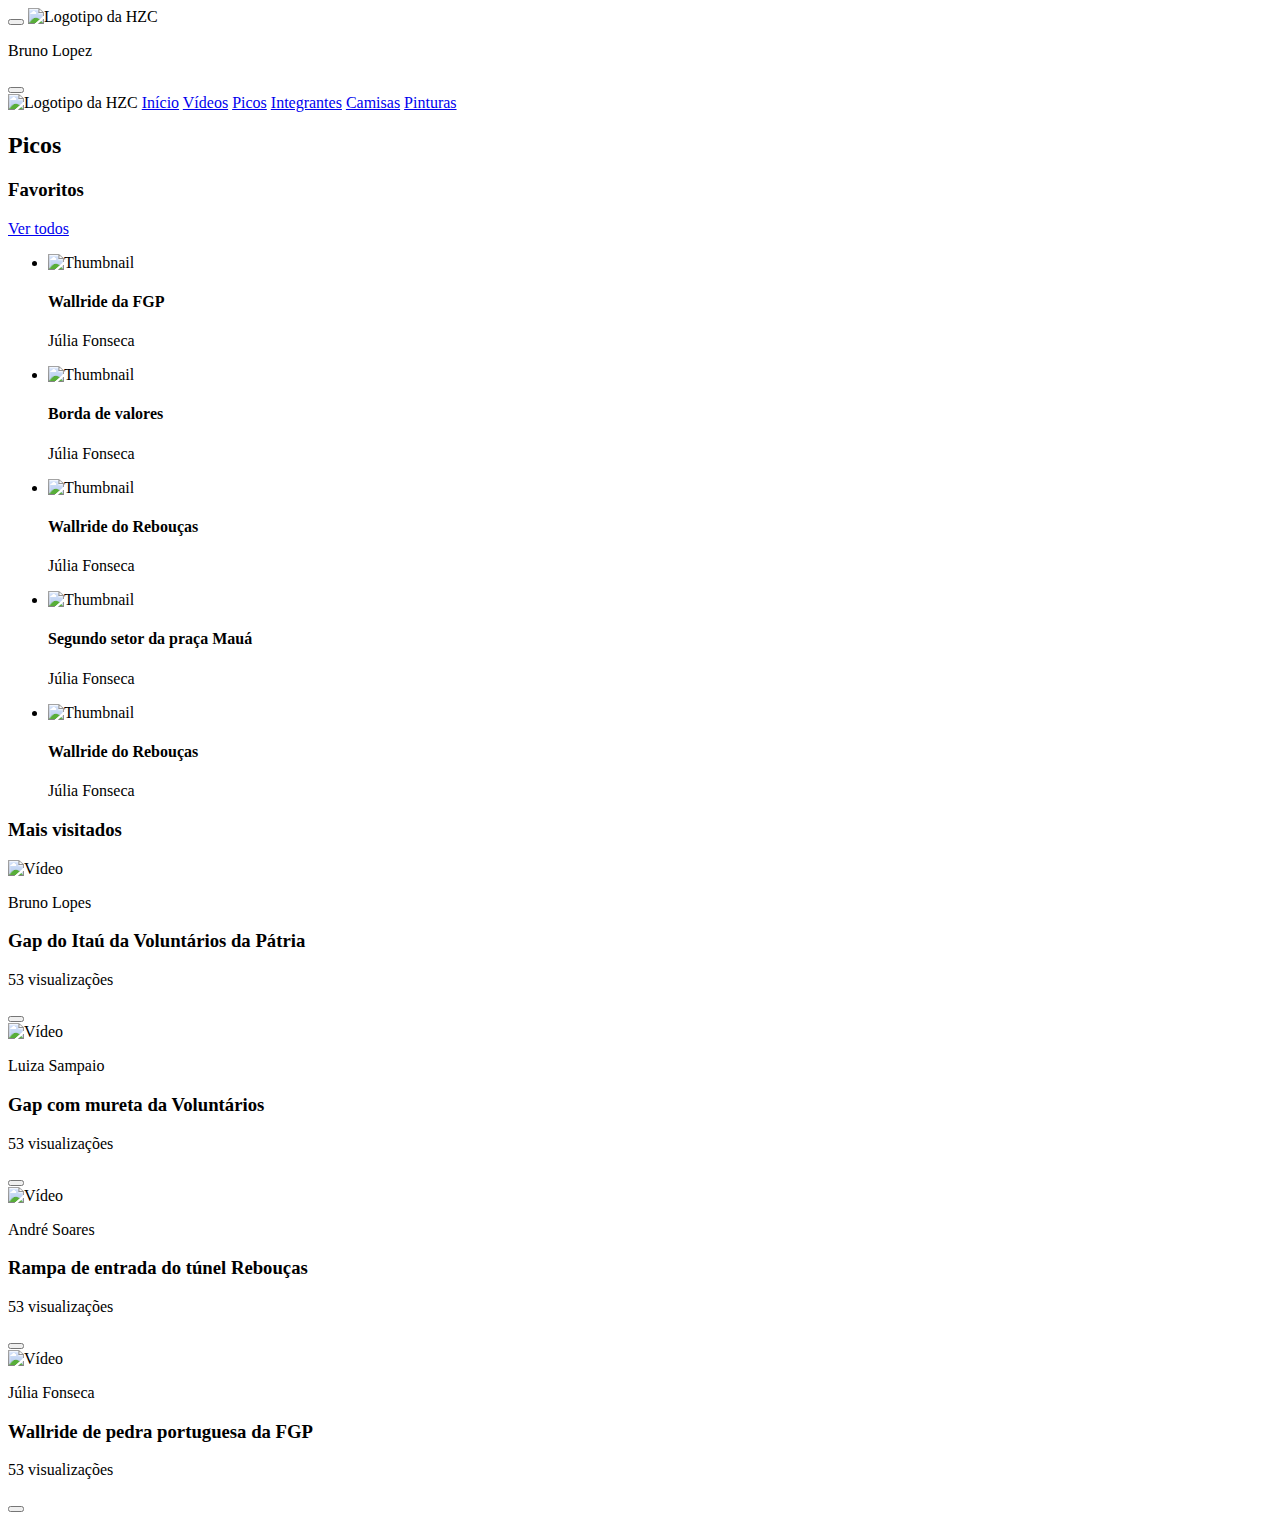
==== picos.html @ b49a645b "Add files via upload" ====
<!DOCTYPE html>
<html lang="pt-br">
  <head>
    <meta charset="UTF-8" />
    <meta http-equiv="X-UA-Compatible" content="IE=edge" />
    <meta name="viewport" content="width=device-width, initial-scale=1.0" />
    <title>HZC | Picos</title>
    <link rel="preconnect" href="https://fonts.googleapis.com" />
    <link rel="preconnect" href="https://fonts.gstatic.com" crossorigin />
    <link
      rel="stylesheet"
      href="https://fonts.googleapis.com/css2?family=Open+Sans:wght@400;600;700&display=swap"
    />
    <link rel="stylesheet" href="reset.css" />
    <link rel="stylesheet" href="style.css" />
  </head>
  <body>
    <header class="cabecalho">
      <button class="cabecalho__menu" aria-label="Menu"><i></i></button>
      <img src="img/logo.svg" alt="Logotipo da HZC" class="cabecalho__logo" />
      <p class="cabecalho__perfil">Bruno Lopez</p>
      <button class="cabecalho__notificacao" aria-label="Notificação">
        <i></i>
      </button>
    </header>
    <nav class="menu-lateral">
      <img
        src="img/logo.svg"
        alt="Logotipo da HZC"
        class="menu-lateral__logo"
      />
      <a href="index.html" class="menu-lateral__link menu-lateral__link--inicio"
        >Início</a
      >
      <a href="#" class="menu-lateral__link menu-lateral__link--videos"
        >Vídeos</a
      >
      <a
        href="picos.html"
        class="menu-lateral__link menu-lateral__link--picos menu-lateral__link--ativo"
        >Picos</a
      >
      <a href="#" class="menu-lateral__link menu-lateral__link--integrantes"
        >Integrantes</a
      >
      <a href="#" class="menu-lateral__link menu-lateral__link--camisas"
        >Camisas</a
      >
      <a href="#" class="menu-lateral__link menu-lateral__link--pinturas"
        >Pinturas</a
      >
    </nav>
    <main class="principal principal--picos">
      <h2 class="titulo-pagina">Picos</h2>
      <article
        class="cartao picos-mapa"
        aria-label="Mapa dos picos favoritos"
      ></article>
      <article class="cartao cartao--recentes picos-favoritos">
        <h3 class="cartao__titulo">Favoritos</h3>
        <a href="#" class="cartao__link">Ver todos</a>
        <ul class="cartao__lista">
          <li class="cartao__item">
            <img
              src="img/miniatura_1.png"
              alt="Thumbnail"
              class="cartao__item-thumbnail"
            />
            <h4 class="cartao__item-titulo">Wallride da FGP</h4>
            <p class="cartao__item-perfil">Júlia Fonseca</p>
          </li>
          <li class="cartao__item">
            <img
              src="img/miniatura_2.png"
              alt="Thumbnail"
              class="cartao__item-thumbnail"
            />
            <h4 class="cartao__item-titulo">Borda de valores</h4>
            <p class="cartao__item-perfil">Júlia Fonseca</p>
          </li>
          <li class="cartao__item">
            <img
              src="img/miniatura_3.png"
              alt="Thumbnail"
              class="cartao__item-thumbnail"
            />
            <h4 class="cartao__item-titulo">Wallride do Rebouças</h4>
            <p class="cartao__item-perfil">Júlia Fonseca</p>
          </li>
          <li class="cartao__item">
            <img
              src="img/miniatura_4.png"
              alt="Thumbnail"
              class="cartao__item-thumbnail"
            />
            <h4 class="cartao__item-titulo">Segundo setor da praça Mauá</h4>
            <p class="cartao__item-perfil">Júlia Fonseca</p>
          </li>
          <li class="cartao__item">
            <img
              src="img/miniatura_5.png"
              alt="Thumbnail"
              class="cartao__item-thumbnail"
            />
            <h4 class="cartao__item-titulo">Wallride do Rebouças</h4>
            <p class="cartao__item-perfil">Júlia Fonseca</p>
          </li>
        </ul>
      </article>
      <section class="secao secao-picos-mais-visitados">
        <h3 class="titulo-secao">Mais visitados</h3>
        <article class="cartao">
          <img src="img/video_1.png" alt="Vídeo" class="cartao__imagem" />
          <div class="cartao__conteudo">
            <p class="cartao__perfil">Bruno Lopes</p>
            <h3 class="cartao__titulo">Gap do Itaú da Voluntários da Pátria</h3>
            <p class="cartao__info cartao__info--visualizacao">
              53 visualizações
            </p>
            <button
              class="cartao__botao cartao__botao--pico"
              aria-label="Visualizar no maps"
            ></button>
          </div>
        </article>
        <article class="cartao">
          <img src="img/video_2.png" alt="Vídeo" class="cartao__imagem" />
          <div class="cartao__conteudo">
            <p class="cartao__perfil">Luiza Sampaio</p>
            <h3 class="cartao__titulo">Gap com mureta da Voluntários</h3>
            <p class="cartao__info cartao__info--visualizacao">
              53 visualizações
            </p>
            <button
              class="cartao__botao cartao__botao--pico"
              aria-label="Visualizar no maps"
            ></button>
          </div>
        </article>
        <article class="cartao">
          <img src="img/video_3.png" alt="Vídeo" class="cartao__imagem" />
          <div class="cartao__conteudo">
            <p class="cartao__perfil">André Soares</p>
            <h3 class="cartao__titulo">Rampa de entrada do túnel Rebouças</h3>
            <p class="cartao__info cartao__info--visualizacao">
              53 visualizações
            </p>
            <button
              class="cartao__botao cartao__botao--pico"
              aria-label="Visualizar no maps"
            ></button>
          </div>
        </article>
        <article class="cartao">
          <img src="img/video_4.png" alt="Vídeo" class="cartao__imagem" />
          <div class="cartao__conteudo">
            <p class="cartao__perfil">Júlia Fonseca</p>
            <h3 class="cartao__titulo">Wallride de pedra portuguesa da FGP</h3>
            <p class="cartao__info cartao__info--visualizacao">
              53 visualizações
            </p>
            <button
              class="cartao__botao cartao__botao--pico"
              aria-label="Visualizar no maps"
            ></button>
          </div>
        </article>
      </section>
    </main>
    <script src="index.js"></script>
  </body>
</html>
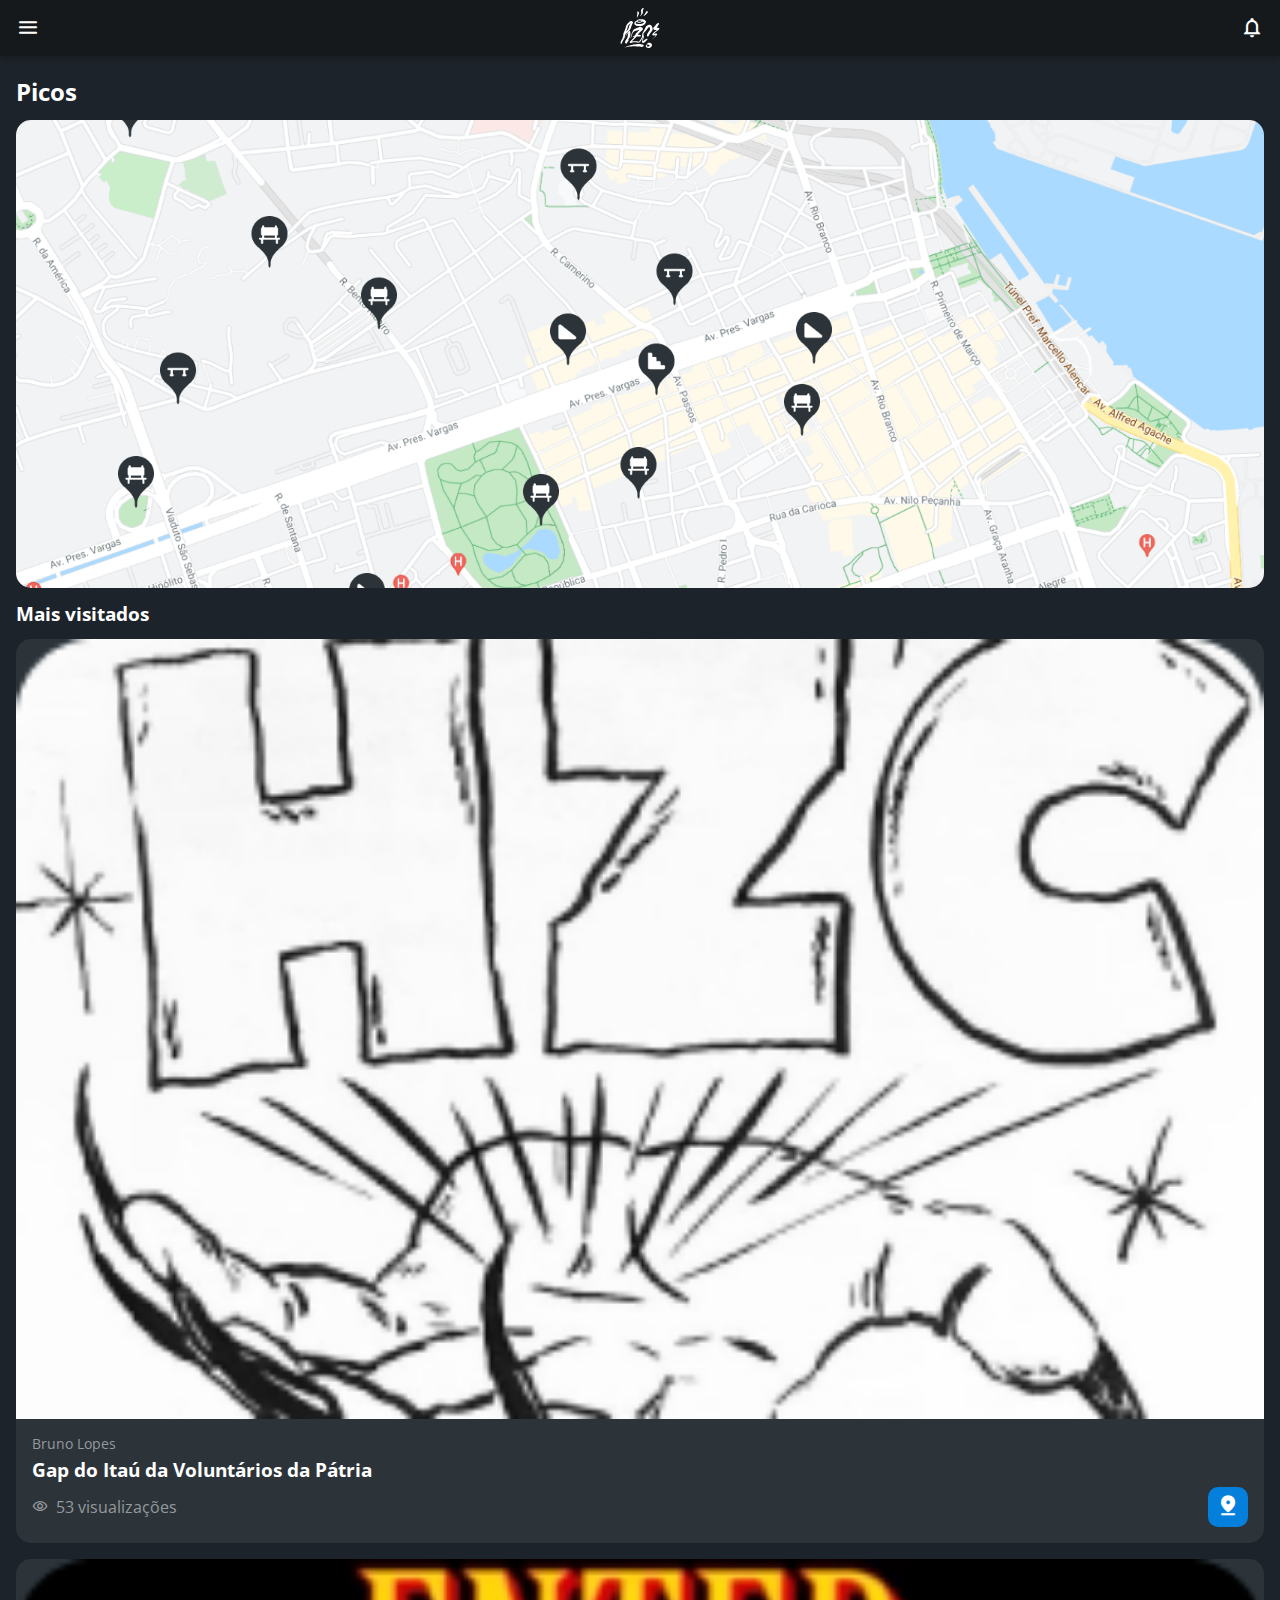
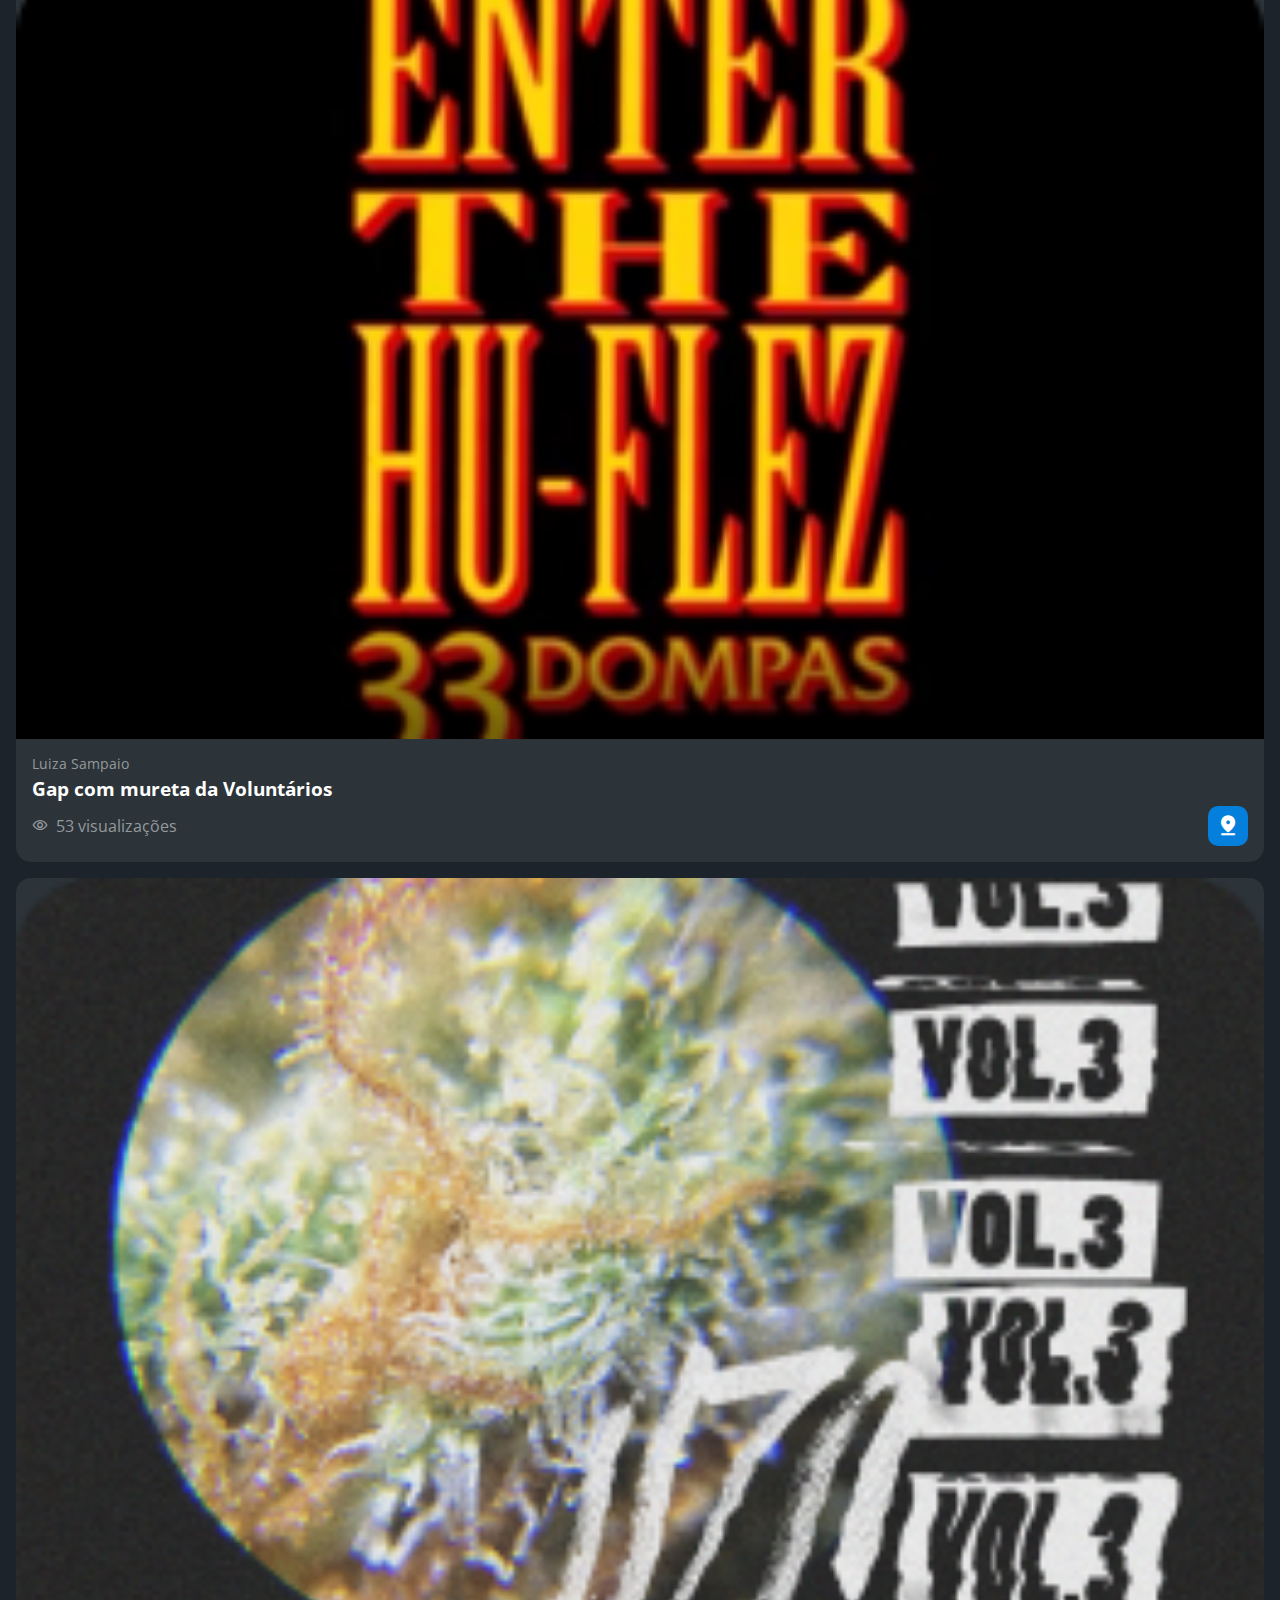
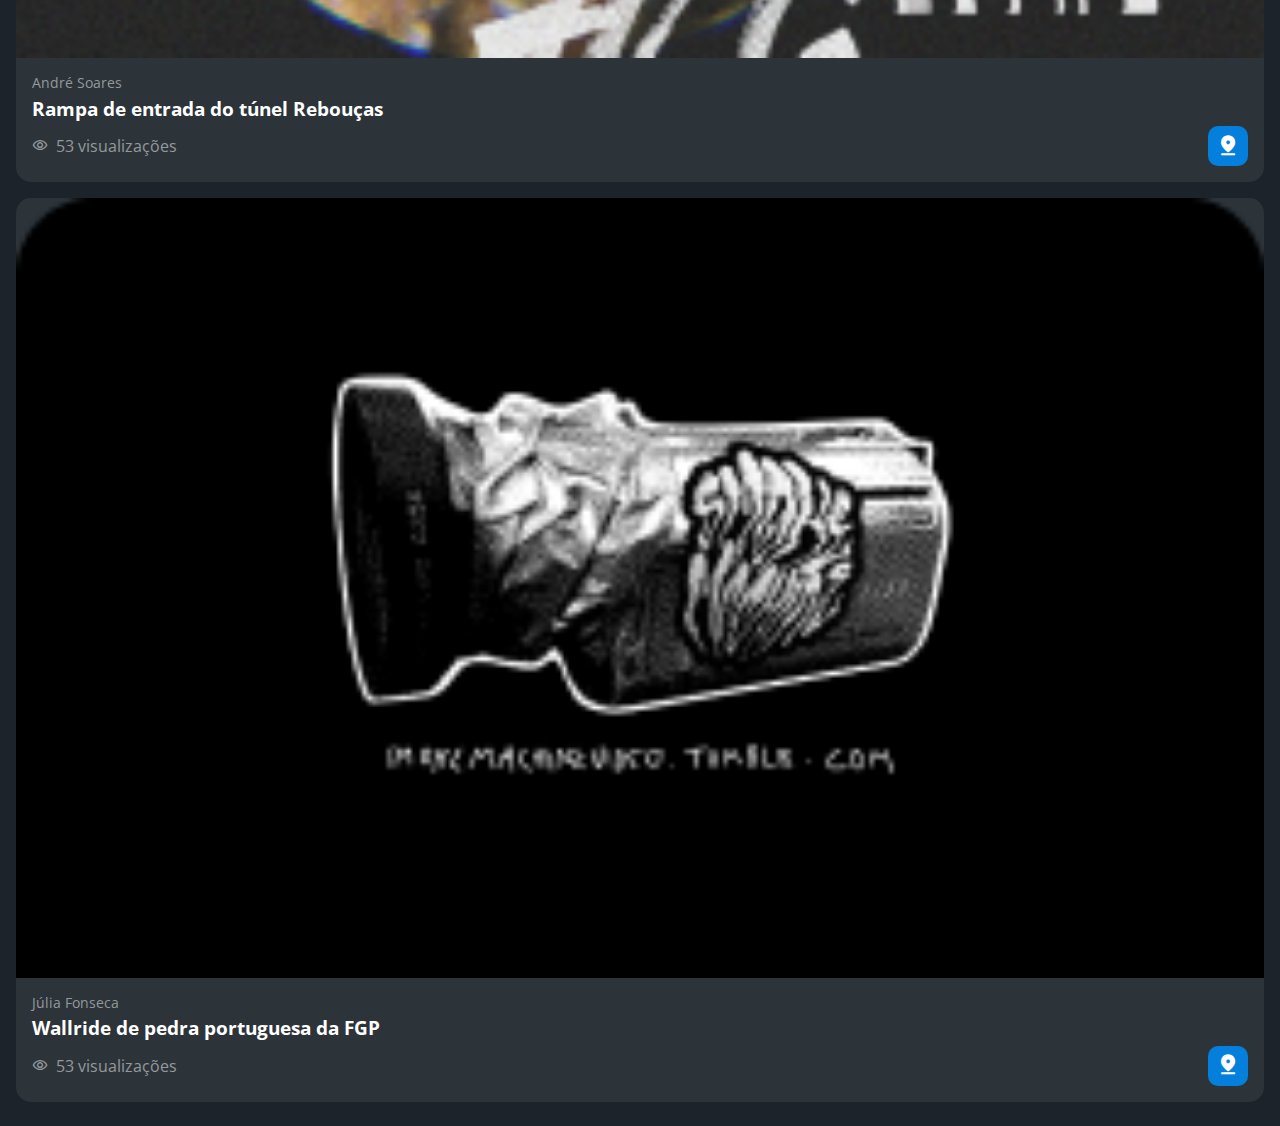
==== commit 83c584c7: "Last improvement" ====
--- a/picos.html
+++ b/picos.html
@@ -11,13 +11,17 @@
       rel="stylesheet"
       href="https://fonts.googleapis.com/css2?family=Open+Sans:wght@400;600;700&display=swap"
     />
-    <link rel="stylesheet" href="reset.css" />
-    <link rel="stylesheet" href="style.css" />
+    <link rel="stylesheet" href="assets/css/reset.css" />
+    <link rel="stylesheet" href="assets/css/style.css" />
   </head>
   <body>
     <header class="cabecalho">
       <button class="cabecalho__menu" aria-label="Menu"><i></i></button>
-      <img src="img/logo.svg" alt="Logotipo da HZC" class="cabecalho__logo" />
+      <img
+        src="assets/img/logo.svg"
+        alt="Logotipo da HZC"
+        class="cabecalho__logo"
+      />
       <p class="cabecalho__perfil">Bruno Lopez</p>
       <button class="cabecalho__notificacao" aria-label="Notificação">
         <i></i>
@@ -25,7 +29,7 @@
     </header>
     <nav class="menu-lateral">
       <img
-        src="img/logo.svg"
+        src="assets/img/logo.svg"
         alt="Logotipo da HZC"
         class="menu-lateral__logo"
       />
@@ -62,7 +66,7 @@
         <ul class="cartao__lista">
           <li class="cartao__item">
             <img
-              src="img/miniatura_1.png"
+              src="assets/img/miniatura_1.png"
               alt="Thumbnail"
               class="cartao__item-thumbnail"
             />
@@ -71,7 +75,7 @@
           </li>
           <li class="cartao__item">
             <img
-              src="img/miniatura_2.png"
+              src="assets/img/miniatura_2.png"
               alt="Thumbnail"
               class="cartao__item-thumbnail"
             />
@@ -80,7 +84,7 @@
           </li>
           <li class="cartao__item">
             <img
-              src="img/miniatura_3.png"
+              src="assets/img/miniatura_3.png"
               alt="Thumbnail"
               class="cartao__item-thumbnail"
             />
@@ -89,7 +93,7 @@
           </li>
           <li class="cartao__item">
             <img
-              src="img/miniatura_4.png"
+              src="assets/img/miniatura_4.png"
               alt="Thumbnail"
               class="cartao__item-thumbnail"
             />
@@ -98,7 +102,7 @@
           </li>
           <li class="cartao__item">
             <img
-              src="img/miniatura_5.png"
+              src="assets/img/miniatura_5.png"
               alt="Thumbnail"
               class="cartao__item-thumbnail"
             />
@@ -110,7 +114,11 @@
       <section class="secao secao-picos-mais-visitados">
         <h3 class="titulo-secao">Mais visitados</h3>
         <article class="cartao">
-          <img src="img/video_1.png" alt="Vídeo" class="cartao__imagem" />
+          <img
+            src="assets/img/video_1.png"
+            alt="Vídeo"
+            class="cartao__imagem"
+          />
           <div class="cartao__conteudo">
             <p class="cartao__perfil">Bruno Lopes</p>
             <h3 class="cartao__titulo">Gap do Itaú da Voluntários da Pátria</h3>
@@ -124,7 +132,11 @@
           </div>
         </article>
         <article class="cartao">
-          <img src="img/video_2.png" alt="Vídeo" class="cartao__imagem" />
+          <img
+            src="assets/img/video_2.png"
+            alt="Vídeo"
+            class="cartao__imagem"
+          />
           <div class="cartao__conteudo">
             <p class="cartao__perfil">Luiza Sampaio</p>
             <h3 class="cartao__titulo">Gap com mureta da Voluntários</h3>
@@ -138,7 +150,11 @@
           </div>
         </article>
         <article class="cartao">
-          <img src="img/video_3.png" alt="Vídeo" class="cartao__imagem" />
+          <img
+            src="assets/img/video_3.png"
+            alt="Vídeo"
+            class="cartao__imagem"
+          />
           <div class="cartao__conteudo">
             <p class="cartao__perfil">André Soares</p>
             <h3 class="cartao__titulo">Rampa de entrada do túnel Rebouças</h3>
@@ -152,7 +168,11 @@
           </div>
         </article>
         <article class="cartao">
-          <img src="img/video_4.png" alt="Vídeo" class="cartao__imagem" />
+          <img
+            src="assets/img/video_4.png"
+            alt="Vídeo"
+            class="cartao__imagem"
+          />
           <div class="cartao__conteudo">
             <p class="cartao__perfil">Júlia Fonseca</p>
             <h3 class="cartao__titulo">Wallride de pedra portuguesa da FGP</h3>
--- a/assets/css/style.css
+++ b/assets/css/style.css
@@ -0,0 +1,438 @@
+@font-face {
+    font-family: 'icones';
+    src: url(../font/icones.ttf);
+}
+
+body {
+    background-color: #1D232A;
+    font-family: 'Open Sans', 'icones', sans-serif;
+    color: #FFFFFF;
+}
+
+@media screen and (min-width: 1440px) {
+    body {
+        display: grid;
+        grid-template-columns: auto 1fr;
+    }
+}
+
+.cabecalho {
+    display: flex;
+    justify-content: space-between;
+    align-items: center;
+    background-color: #15191C;
+    padding: 8px 16px;
+    box-shadow: 0px 4px 4px rgba(0, 0, 0, 0.16);
+}
+
+.cabecalho__menu i::before {
+    content: "\e904";
+    font-size: 24px;
+}
+
+.cabecalho__notificacao i::before {
+    content: "\e906";
+    font-size: 24px;
+}
+
+.cabecalho__logo {
+    width: 40px;
+}
+
+.cabecalho__perfil {
+    display: none;
+}
+
+@media screen and (min-width: 1440px) {
+    .cabecalho {
+        background-color: #1D232A;
+        display: grid;
+        column-gap: 32px;
+        grid-template-columns: 1fr auto;
+        padding: 16px 60px;
+        height: 80px;
+        box-sizing: border-box;
+        grid-column: 2;
+    }
+
+    .cabecalho__menu {
+        display: none;
+    }
+
+    .cabecalho__logo {
+        display: none;
+    }
+
+    .cabecalho__perfil {
+        display: grid;
+        grid-template-columns: repeat(3, auto);
+        column-gap: 8px;
+        align-items: center;
+        justify-self: flex-end;
+        color: #95999C;
+        padding: 8px 32px;
+        border-right: 1px solid #95999C;
+    }
+
+    .cabecalho__perfil::before {
+        content: "";
+        display: block;
+        width: 32px;
+        height: 32px;
+        background-image: url(../img/profile_2.png);
+        background-size: contain;
+        background-repeat: no-repeat;
+        background-position: center;
+    }
+
+    .cabecalho__perfil::after {
+        content: "\e90d";
+        color: #FFFFFF;
+        font-size: 1.5rem;
+    }
+}
+
+.menu-lateral {
+    display: flex;
+    flex-direction: column;
+    background-color: #15191C;
+    width: 75vw;
+    height: 100vh;
+
+    position: absolute;
+    left: -100vw;
+    transition: .25s;
+}
+
+.menu-lateral--ativo {
+    left: 0;
+    transition: .25s;
+}
+
+.menu-lateral__logo {
+    width: 118px;
+    align-self: center;
+    padding: 16px;
+}
+
+.menu-lateral__link {
+    height: 64px;
+    color: #95999C;
+    padding-left: 64px;
+    display: flex;
+    align-items: center;
+}
+
+.menu-lateral__link--ativo {
+    color: #FFFFFF;
+    padding-left: 56px;
+    border-left: 8px solid #FFFFFF;
+}
+
+.menu-lateral__link::before {
+    content: "\e900";
+    width: 24px;
+    height: 24px;
+    font-size: 24px;
+    position: absolute;
+    left: 24px;
+}
+
+.menu-lateral__link--inicio::before {
+    content: "\e902";
+}
+
+.menu-lateral__link--videos::before {
+    content: "\e90e";
+}
+
+.menu-lateral__link--picos::before {
+    content: "\e909";
+}
+
+.menu-lateral__link--integrantes::before {
+    content: "\e903";
+}
+
+.menu-lateral__link--camisas::before {
+    content: "\e900";
+}
+
+.menu-lateral__link--pinturas::before {
+    content: "\e90a";
+}
+
+@media screen and (min-width: 1440px) {
+    .menu-lateral {
+        position: static;
+        width: 200px;
+        grid-column: 1;
+        grid-row: 1 / span 2;
+    }
+}
+
+.principal {
+    padding: 24px 16px;
+    display: grid;
+    gap: 16px;
+}
+
+.titulo-pagina {
+    font-size: 1.5rem;
+    font-weight: 700;
+}
+
+.titulo-secao {
+    font-size: 1.2rem;
+    font-weight: 700;
+}
+
+@media screen and (min-width: 1440px) {
+    .principal {
+        display: grid;
+        grid-template-columns: auto 1fr auto;
+        grid-template-areas: 
+            "titulo-pagina titulo-pagina titulo-pagina"
+            "destaque-video destaque-video videos-recentes"
+            "secao-videos secao-videos secao-videos"
+            "produtos-recentes destaque-produtos destaque-produtos"
+            "secao-produtos secao-produtos secao-produtos"       
+        ;
+        column-gap: 32px;
+        padding: 16px 60px;
+        grid-column: 2;
+    }
+
+    .titulo-secao {
+        grid-column: span 4;
+    }
+}
+
+.cartao {
+    width: 100%;
+    border-radius: 15px;
+    overflow: hidden;
+    background-color: #2C343A;
+}
+
+.cartao__imagem--desktop {
+    display: none;
+}
+
+.cartao--destaque {
+    margin-bottom: 16px;
+}
+
+.cartao__conteudo {
+    padding: 16px;
+    display: grid;
+    grid-template-columns: auto 1fr;
+    gap: 8px;
+}
+
+.cartao__destaque {
+    grid-column: span 2;
+}
+
+.cartao__titulo {
+    font-size: 1.2rem;
+    font-weight: 700;
+    grid-column: span 2;
+}
+
+.cartao__perfil {
+    color: #95999C;
+    font-size: 0.9rem;
+    grid-column: span 2;
+}
+
+.cartao__info {
+    display: flex;
+    align-items: center;
+    color: #95999C;
+}
+
+.cartao__info--tempo::before {
+    content: "\e90c";
+    margin-right: 8px;    
+}
+
+.cartao__info--visualizacao::before {
+    content: "\e90f";
+    margin-right: 8px;    
+}
+
+.cartao__botao {
+    display: flex;
+    justify-content: center;
+    align-items: center;
+    background-color: #0480DC;
+    width: 40px;
+    height: 40px;
+    border-radius: 10px;
+    font-size: 0.9rem;
+    justify-self: flex-end;
+}
+
+.cartao__botao--play::before {
+    content: "\e90b";
+    font-size: 24px;
+}
+
+.cartao__botao--destaque {
+    width: 100%;
+    grid-column: span 2;
+}
+
+.cartao__botao--destaque::before {
+    margin-right: 8px;
+}
+
+.cartao--recentes {
+    display: none;
+}
+
+@media screen and (min-width: 1440px) {
+    .cartao--destaque {
+        margin-bottom: 0;
+    }
+
+    .cartao__imagem--mobile {
+        display: none;
+    }
+
+    .cartao__imagem--desktop {
+        display: block;
+    }
+
+    .cartao__botao--destaque {
+        grid-column: auto;
+        padding: 16px 8px;
+    }
+
+    .cartao--recentes {
+        display: grid;
+        grid-template-columns: auto auto;
+        align-items: center;
+        row-gap: 24px;
+        width: 256px;
+        padding: 16px;
+        box-sizing: border-box;
+        align-self: flex-start;
+    }
+
+    .cartao--recentes .cartao__titulo {
+        grid-column: auto;
+    }
+
+    .cartao__link {
+        font-size: 0.8rem;
+        font-weight: 600;
+        color: #0480DC;
+        justify-self: flex-end;
+    }
+    
+    .cartao__lista {
+        display: grid;
+        row-gap: 16px;
+        grid-column: span 2;
+    }
+
+    .cartao__item {
+        display: grid;
+        grid-template-columns: auto 1fr;
+        gap: 8px;
+    }
+
+    .cartao__item-thumbnail {
+        width: 32px;
+        grid-row: span 2;
+    }
+
+    .cartao__item-titulo {
+        font-size: 0.9rem;
+        line-height: 1.2rem;
+        font-weight: 700;
+    }
+
+    .cartao__item-perfil {
+        font-size: 0.8rem;
+        color: #95999C;
+    }
+}
+
+.secao {
+    display: grid;
+    gap: 16px;
+}
+
+@media screen and (min-width: 1440px) {
+    .secao {
+        grid-template-columns: repeat(4, 1fr);
+    }
+
+    .destaque-video {
+        grid-area: destaque-video;
+    }
+    
+    .videos-recentes {
+        grid-area: videos-recentes;
+    }
+    
+    .secao-videos {
+        grid-area: secao-videos;
+    }
+    
+    .destaque-produtos {
+        grid-area: destaque-produtos;
+    }
+    
+    .produtos-recentes {
+        grid-area: produtos-recentes;
+    }
+    
+    .secao-produtos {
+        grid-area: secao-produtos;
+    }
+}
+
+/* Picos */
+
+@media screen and (min-width: 1440px) {
+    .principal--picos {
+        grid-template-areas: 
+        "titulo-pagina titulo-pagina titulo-pagina"
+        "picos-mapa picos-mapa picos-favoritos"
+        "secao-picos-mais-visitados secao-picos-mais-visitados secao-picos-mais-visitados"
+        ;
+    }
+}
+
+.picos-mapa {
+    width: 100%;
+    height: 468px;
+    background-image: url(../img/mapa-picos.png);
+    background-size: cover;
+    background-repeat: no-repeat;
+    background-position: center;
+    border-radius: 15px;
+}
+
+.cartao__botao--pico::before {
+    content: "\e908";
+    font-size: 24px;
+}
+
+@media screen and (min-width: 1440px) {
+    .picos-mapa {
+        grid-area: picos-mapa;
+    }
+
+    .picos-favoritos {
+        grid-area: picos-favoritos;
+    }
+
+    .secao-picos-mais-visitados {
+        grid-area: secao-picos-mais-visitados;
+    }
+}
